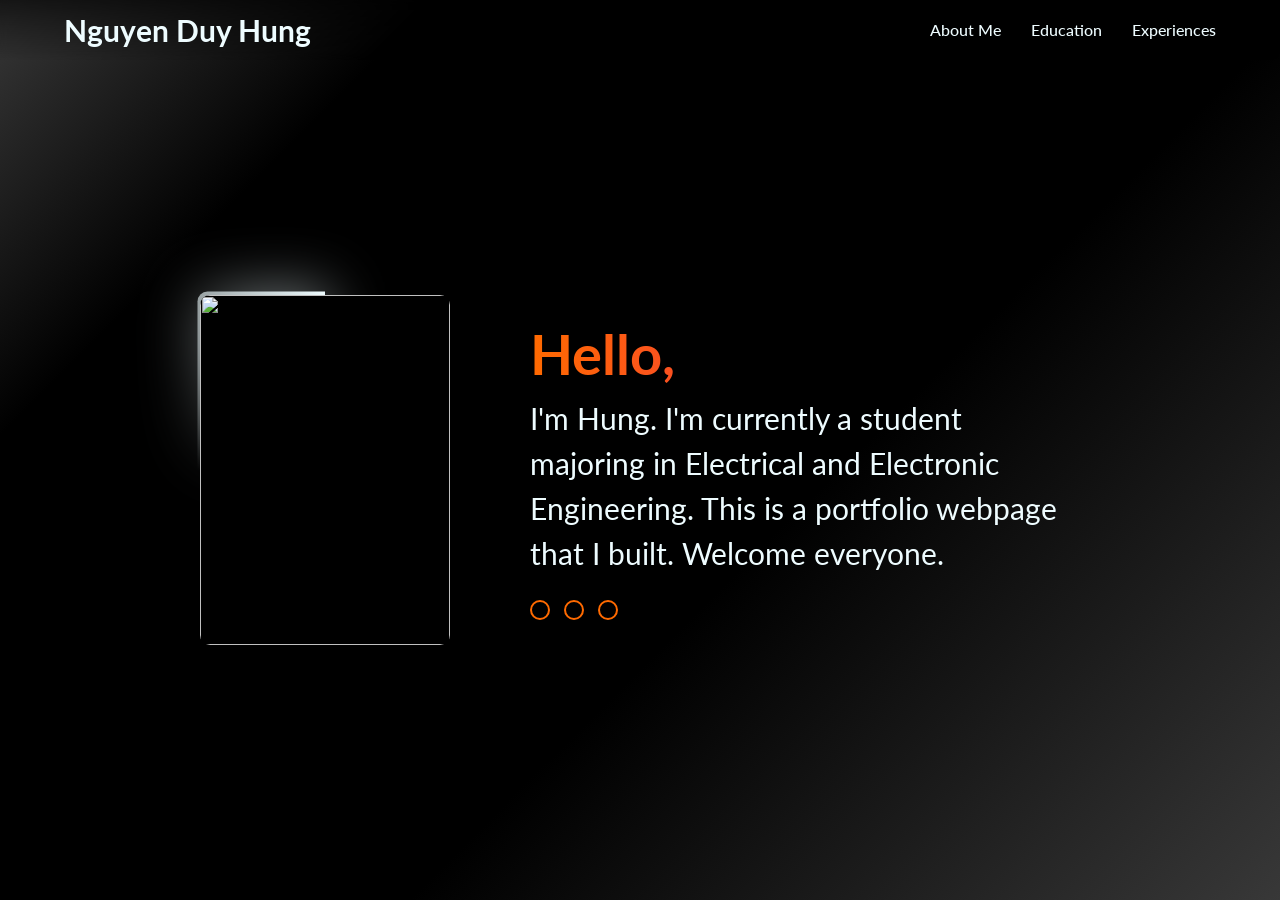
==== index.html @ d28eaec3 "initial commit" ====
<!DOCTYPE html>

<html lang="en">
    <head>
        <meta charset="utf-8">
        <meta name="viewport" content="width=device-width, initial-scale=1">
        <link href="https://cdn.jsdelivr.net/npm/bootstrap@5.3.8/dist/css/bootstrap.min.css" rel="stylesheet" integrity="sha384-sRIl4kxILFvY47J16cr9ZwB07vP4J8+LH7qKQnuqkuIAvNWLzeN8tE5YBujZqJLB" crossorigin="anonymous">
        <script src="https://cdn.jsdelivr.net/npm/bootstrap@5.3.8/dist/js/bootstrap.bundle.min.js" integrity="sha384-FKyoEForCGlyvwx9Hj09JcYn3nv7wiPVlz7YYwJrWVcXK/BmnVDxM+D2scQbITxI" crossorigin="anonymous"></script>
        <script src="https://cdn.jsdelivr.net/npm/@popperjs/core@2.11.8/dist/umd/popper.min.js" integrity="sha384-I7E8VVD/ismYTF4hNIPjVp/Zjvgyol6VFvRkX/vR+Vc4jQkC+hVqc2pM8ODewa9r" crossorigin="anonymous"></script>
        <script defer src="D:\\coding\\portfolio\\script.js"></script>
        <link href="https://cdn.boxicons.com/3.0.8/fonts/basic/boxicons.min.css" rel="stylesheet">
        <link href="https://cdn.boxicons.com/3.0.8/fonts/filled/boxicons-filled.min.css" rel="stylesheet">
        <link href="https://cdn.boxicons.com/3.0.8/fonts/brands/boxicons-brands.min.css" rel="stylesheet">
        <link href="styles2.css" rel="stylesheet">
        <title>Portfolio</title>
    </head>
    <body>
        <header>
            <a href="index.html" class="name">Nguyen Duy Hung</a>
            <nav>
                <a href="about.html">About Me</a>
                <a href="education.html">Education</a>
                <a href="experience.html">Experiences</a>
            </nav>
        </header>
        <section class="home">
            <div class="photo"><img src="D:\\coding\\portfolio\\images\\photo1.png"></div>
            <div class="intro">
                <h1 class="intro-name">Hello,</h1>
                <p class="intro-p">
                    I'm Hung. I'm currently a student majoring in Electrical and Electronic Engineering. This is a portfolio webpage that I built. Welcome everyone.
                </p>
                <div class="contact-btn">
                    <a href="https://github.com/hunge1303"><i class="bxl bx-github"></i></a>
                    <a href="https://www.linkedin.com/in/hung-nguyen-0bb8643a1?utm_source=share_via&utm_content=profile&utm_medium=member_android"><i class="bxl bx-linkedin-square"></i></a>
                    <a href="https://www.instagram.com/kingsman.hunge?igsh=MXc4YW05bnI3c3QzZw=="><i class="bxl bx-instagram"></i></a>
                </div>
            </div>
        </section>
    </body>
</html>
---- styles2.css ----
@import url('https://fonts.googleapis.com/css2?family=Lato:ital,wght@0,100;0,300;0,400;0,700;0,900;1,100;1,300;1,400;1,700;1,900&family=Pinyon+Script&display=swap');
body{
    font-family: lato;
    min-height: 100vh;
    overflow-x: hidden;
    color: #eefcff;
    background-image: linear-gradient(135deg, #383838, black 20% 60%, #383838);
}

@view-transition {
    navigation: auto;
}

*{
    box-sizing: border-box;
}

a{
    text-decoration: none;
    color: #eefcff;
}

header{
    position: fixed;
    top: 0;
    left: 0;
    right: 0;
    z-index: 100;
    height: 60px;
    display: flex;
    justify-content: space-between;
    align-items: center;
    padding: 0 5%;
    background: linear-gradient(to bottom, rgba(0,0,0,0.6), transparent);
    backdrop-filter: blur(4px);
}

header .name{
    font-size: 30px;
    font-weight: bold;
    white-space: nowrap;
}

header nav{
    flex-wrap: wrap;
    display: flex;
    align-items: center;
    gap: 30px;
}

header nav a{
    font-weight: 500;
    transition: 0.5s ease;
}

header nav a:hover{
    opacity: 0.7;
}

img{
    width: 100%;
    height: 100%;
    object-fit: cover;
    background-color: rgb(0, 0, 0);
    border-radius: 10px;
}

section.home {
    display: flex;
    justify-content: center;
    align-items: center;
    gap: 80px;
    min-height: 100svh;
    padding: 80px 5% 40px;
    overflow: visible;
}

.intro{
    display: flex;
    flex-direction: column;
    max-width: 550px;
}

.intro-name{
    font-size: clamp(2rem, 5vw, 3.5rem);
    background: #ff6a00;
    background: -webkit-linear-gradient(
        to right,
        #ff6a00,
        #ee0979
    );
    background: linear-gradient(
        to right,
        #ff6a00,
        #ee0979
    );
    -webkit-background-clip: text;
    -webkit-text-fill-color: transparent;
    position: relative;
    font-weight: bold;
    opacity: 0;
    z-index: 2;
    animation-delay: 3s;
    animation-name: sliding-right;
    animation-duration: 3s;
    animation-timing-function: ease-in-out;
    animation-fill-mode: forwards;
}

.intro-p {
    position: relative;
    opacity: 0;
    width: 100%;
    font-size: 30px;
    animation-delay: 3s;
    animation-name: sliding-right;
    animation-duration: 3s;
    animation-timing-function: ease-in-out;
    animation-fill-mode: forwards;
}

.gradient-canvas{
    position: absolute;
    top: 0;
    left: 0;
    width: 100%;
    height: 100%;
}

.contact-btn a{
    display: inline-flex;
    padding: 8px;
    border: 2px solid #ff6a00;
    border-radius: 50%;
    font-size: 20px;
    color: #ff6a00;
    opacity: 0;
    margin-right: 10px;
    transition: 0.5s;
    animation-delay: 3s;
    animation-name: sliding-right;
    animation-duration: 3s;
    animation-timing-function: ease-in-out;
    animation-fill-mode: forwards;
}

.contact-btn a:hover{
    background: #ff6a00;
    color: #383838;
    box-shadow: 0 0 10px #ff6a00;
}

@media (max-width: 1000px) {
    nav{
        flex-direction: column;
        gap: 2rem;
    }
    h2 {
        font-size: 40px;
    }

    .paragraph-large {
        font-size: 18px;
    }

    .padding-vertical-xlarge {
        padding-top: 80px;
        padding-bottom: 80px;
    }

    .timeline-item {
        grid-template-columns: 64px 1fr;
        width: 100%;
    }

    .timeline-left {
        text-align: left;
        grid-area: 1 / 2 / 2 / 3;
    }

    .timeline-centre {
        justify-content: flex-start;
        grid-area: 1 / 1 / 3 / 2;
    }

    .timeline-right {
        grid-area: span 1 / span 1 / span 1 / span 1;
    }

    .timeline-date-text {
        margin-bottom: 24px;
        font-size: 36px;
    }

    .timeline-text {
        font-size: 20px;
    }

    .timeline-progress {
        left: 6px;
    }

    .margin-bottom-xlarge {
        margin-bottom: 48px;
    }
}

@property --angle{
    syntax: "<angle>";
    initial-value: 0deg;
    inherits: false;
}

.photo{
    position: relative;
    flex-shrink: 0;
    width: 250px;
    height: 350px;
    opacity: 0;
    animation: opening 3s ease-in-out forwards;
}

.photo::before{
    z-index: -2;
    filter: blur(30px);
    opacity: 0.6;
}


.photo::after, .photo::before{
    content: "";
    position: absolute;
    height: 102%;
    width: 102%;
    top: 50%;
    left: 50%;
    transform: translate(-50%, -50%);
    border-radius: 10px;
    background-image: conic-gradient(from var(--angle), transparent 75%, #eefcff);
    z-index: -1;
    animation: glowing 3.5s linear infinite;
}

@keyframes glowing {
    from{
        --angle: 0deg;
    }to {
        --angle: 360deg;
    }
}

@keyframes opening {
    0% {
        transform: translateX(60px);
        opacity: 0;
    }
    50% {
        transform: translateX(60px);
        opacity: 1;
    }
    100% {
        transform: translateX(0);
        opacity: 1;
    }
}

@keyframes sliding-right {
    0% {
        transform: translateX(-20px);
        opacity: 0;
    }
    50% {
        transform: translateX(-20px);
        opacity: 1;
    }
    100% {
        transform: translateX(0);
        opacity: 1;
    }
}

.about{
    min-height: calc(100vh - 60px);
    margin-top: 60px;
    flex-direction: column;
    align-items: flex-start;
    padding: 0 5%;
    font-size: 20px;
}

.about h2{
    font-size: 40px;
    font-weight: bold;
    background: #ff6a00;
    background: -webkit-linear-gradient(
        to right,
        #ff6a00,
        #ee0979
    );
    background: linear-gradient(
        to right,
        #ff6a00,
        #ee0979
    );
    -webkit-background-clip: text;
    -webkit-text-fill-color: transparent;
}

.timeline-image-wrapper img{
    vertical-align: middle;
    max-width: 100%;
    display: inline-block;
}

.margin-bottom-medium h2{
    font-size: 50px;
    background: #ff6a00;
    background: -webkit-linear-gradient(
        to right,
        #ff6a00,
        #ee0979
    );
    background: linear-gradient(
        to right,
        #ff6a00,
        #ee0979
    );
    -webkit-background-clip: text;
    -webkit-text-fill-color: transparent;
}

.highschool {
    position: relative;
}

.timeline-container {
    width: 90vw;
    max-width: 1360px;
    margin-left: auto;
    margin-right: auto;
}

.margin-bottom-medium {
    margin-bottom: 32px;
}

.paragraph-large {
    letter-spacing: -0.02em;
    font-size: 20px;
}

.timeline-heading {
    background-image: linear-gradient(135deg, #383838, #0a0a0a 25% 100%);
}

.padding-vertical-xlarge {
    padding-top: 120px;
    padding-bottom: 120px;
}

.timeline-heading-wrapper {
    color: #fff;
    text-align: center;
    max-width: 640px;
    margin-left: auto;
    margin-right: auto;
}

.timeline-component {
    flex-direction: column;
    justify-content: center;
    align-items: center;
    max-width: 1120px;
    margin-left: auto;
    margin-right: auto;
    display: flex;
    position: relative;
}

.timeline-item {
    z-index: 2;
    display: grid;
    grid-column-gap: 0px;
    grid-row-gap: 0px;
    grid-template-rows: auto;
    grid-template-columns: 1fr 180px 1fr;
    padding-top: 80px;
    position: relative;
}

.timeline-left {
    text-align: right;
    justify-content: flex-end;
    align-items: stretch;
}

.timeline-centre {
    justify-content: center;
    display: flex;
}

.timeline-right {
    opacity: 0;
    filter: blur(6px);
    transform: translateX(80%);
    transition: all 1s;
}

.show{
    opacity: 1;
    filter: blur(0);
    transform: translateX(0);
}

.timeline-date {
    color: white;
    letter-spacing: -0.03em;
    font-size: 40px;
    font-weight: 500;
    line-height: 1.2;
    position: sticky;
    top: 50vh;
}

.timeline-text {
    color: white;
    font-size: 24px;
    font-weight: 500;
    line-height: 1.3;
}

.timeline-circle {
    background-color: white;
    border-radius: 100%;
    width: 15px;
    min-width: 15px;
    max-width: 15px;
    height: 15px;
    min-height: 15px;
    max-height: 15px;
    position: sticky;
    top: 50vh;
    box-shadow: 0 0 0 8px #0a0a0a;
}

.timeline-progress {
    z-index: -2;
    background-color: #414141;
    width: 3px;
    height: 100%;
    position: absolute;
}

.timeline-progress-bar {
    z-index: -1;
    background: #ff6a00;
    background: -webkit-linear-gradient(
        to right,
        #ff6a00,
        #ee0979
    );
    background: linear-gradient(
        to right,
        #ff6a00,
        #ee0979
    );
    width: 3px;
    height: 50vh;
    position: fixed;
    inset: 0 auto 50vh;
}

.section-timeline {
    z-index: -3;
    background-color: #0a0a0a;
    position: relative;
}

.margin-bottom-xlarge {
    margin-bottom: 56px;
}

.overlay-fade-top {
    background-image: linear-gradient(#0a0a0a, #0a0a0a00);
    height: 80px;
    position: absolute;
    inset: 0% 0% auto;
}

.overlay-fade-bottom {
    background-image: linear-gradient(to top, #0a0a0a, #0a0a0a00);
    height: 80px;
    position: absolute;
    inset: auto 0% 0%;
}

.experience {
    min-height: calc(100vh - 60px);
    display: flex;
    flex-direction: column;
    justify-content: center;
    align-items: flex-start;
    padding-left: 5%;
    padding-right: 5%;
}

.exp-heading {
    font-size: clamp(2rem, 5vw, 3.5rem);
    background: #ff6a00;
    background: -webkit-linear-gradient(
        to right,
        #ff6a00,
        #ee0979
    );
    background: linear-gradient(
        to right,
        #ff6a00,
        #ee0979
    );
    -webkit-background-clip: text;
    -webkit-text-fill-color: transparent;
}
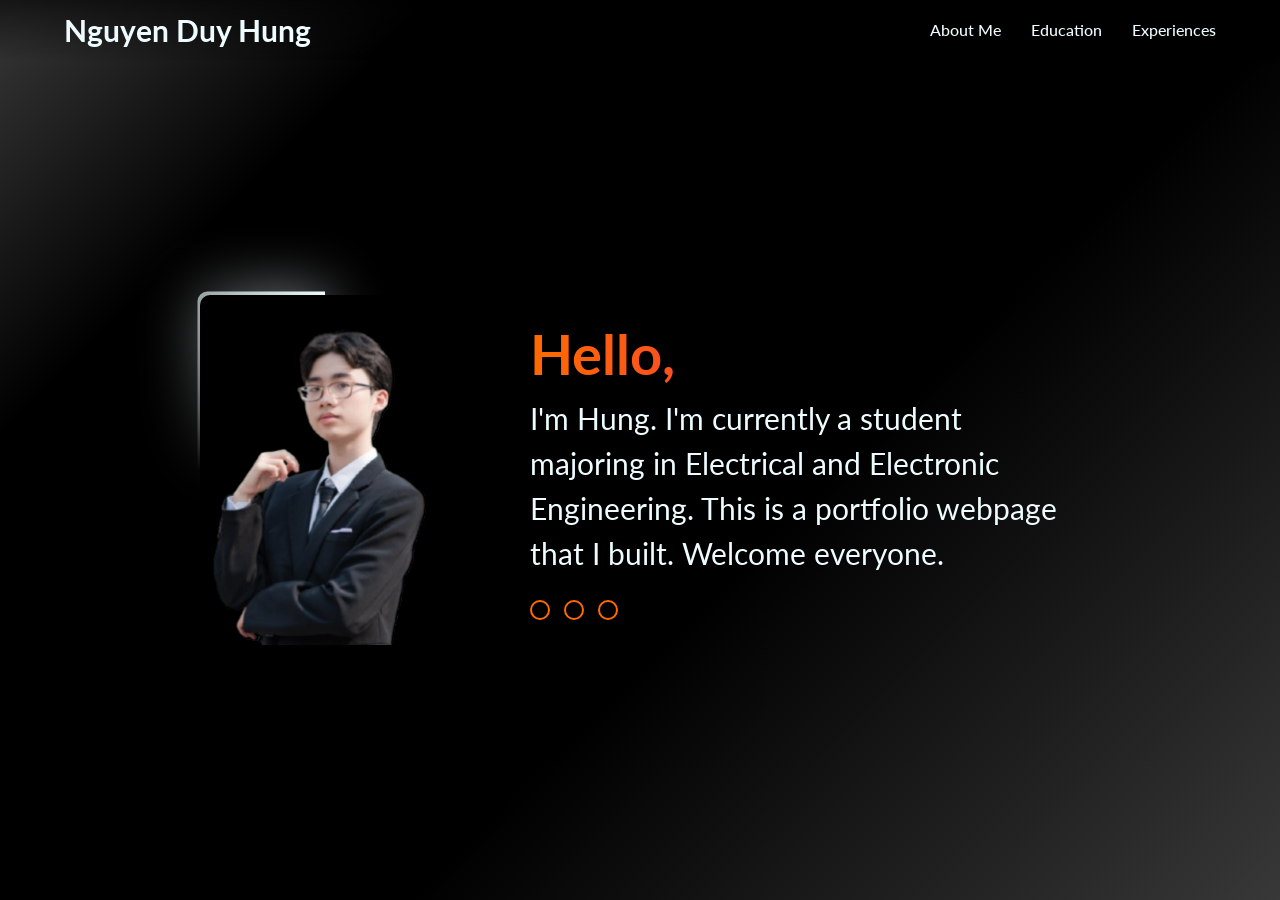
==== commit a742804e: "edit paths" ====
--- a/index.html
+++ b/index.html
@@ -7,7 +7,7 @@
         <link href="https://cdn.jsdelivr.net/npm/bootstrap@5.3.8/dist/css/bootstrap.min.css" rel="stylesheet" integrity="sha384-sRIl4kxILFvY47J16cr9ZwB07vP4J8+LH7qKQnuqkuIAvNWLzeN8tE5YBujZqJLB" crossorigin="anonymous">
         <script src="https://cdn.jsdelivr.net/npm/bootstrap@5.3.8/dist/js/bootstrap.bundle.min.js" integrity="sha384-FKyoEForCGlyvwx9Hj09JcYn3nv7wiPVlz7YYwJrWVcXK/BmnVDxM+D2scQbITxI" crossorigin="anonymous"></script>
         <script src="https://cdn.jsdelivr.net/npm/@popperjs/core@2.11.8/dist/umd/popper.min.js" integrity="sha384-I7E8VVD/ismYTF4hNIPjVp/Zjvgyol6VFvRkX/vR+Vc4jQkC+hVqc2pM8ODewa9r" crossorigin="anonymous"></script>
-        <script defer src="D:\\coding\\portfolio\\script.js"></script>
+        <script defer src="script.js"></script>
         <link href="https://cdn.boxicons.com/3.0.8/fonts/basic/boxicons.min.css" rel="stylesheet">
         <link href="https://cdn.boxicons.com/3.0.8/fonts/filled/boxicons-filled.min.css" rel="stylesheet">
         <link href="https://cdn.boxicons.com/3.0.8/fonts/brands/boxicons-brands.min.css" rel="stylesheet">
@@ -24,7 +24,7 @@
             </nav>
         </header>
         <section class="home">
-            <div class="photo"><img src="D:\\coding\\portfolio\\images\\photo1.png"></div>
+            <div class="photo"><img src="images/photo1.png"></div>
             <div class="intro">
                 <h1 class="intro-name">Hello,</h1>
                 <p class="intro-p">
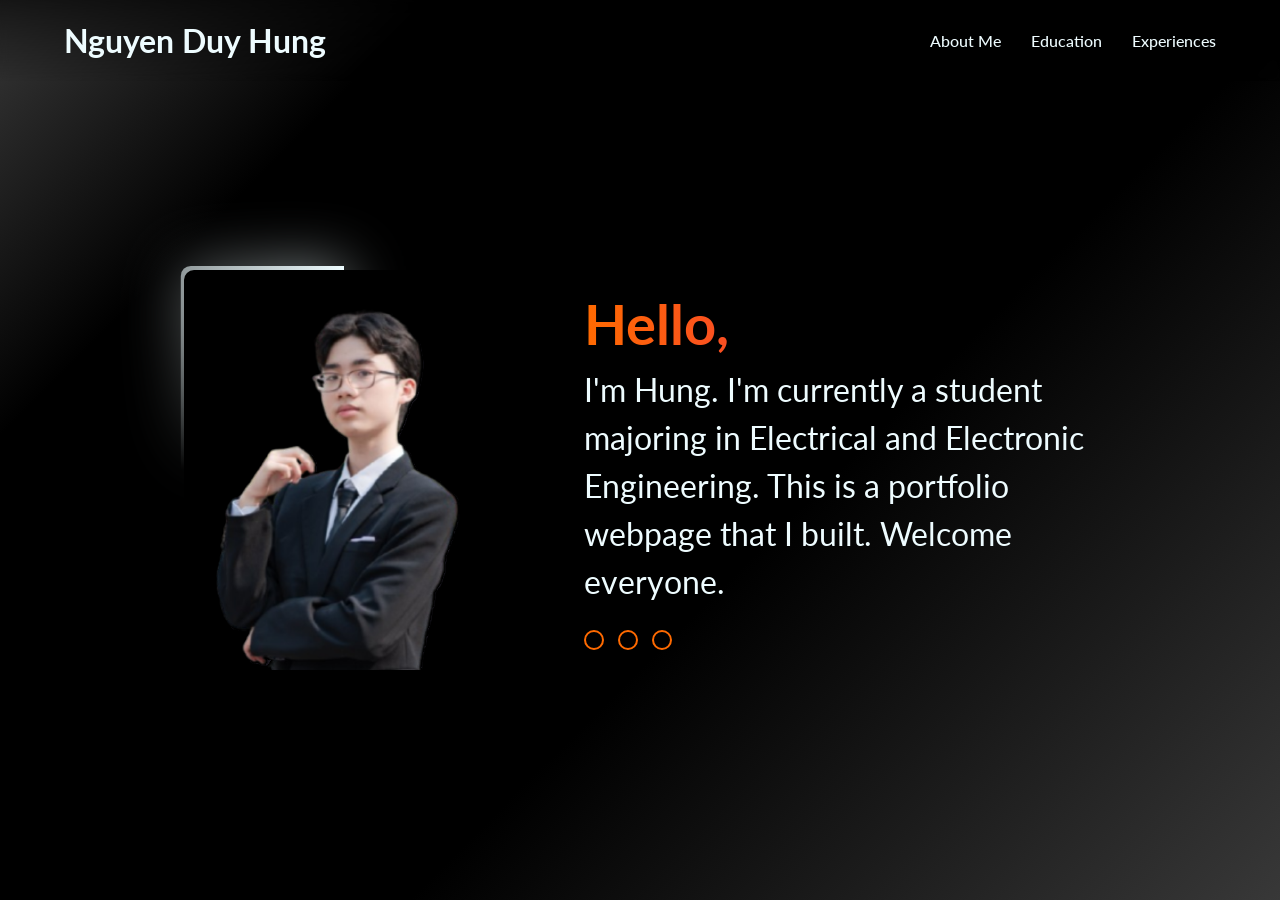
==== commit 16cdcdda: "edit css" ====
--- a/index.html
+++ b/index.html
@@ -17,10 +17,21 @@
     <body>
         <header>
             <a href="index.html" class="name">Nguyen Duy Hung</a>
-            <nav>
+            <nav class="nav-links">
                 <a href="about.html">About Me</a>
                 <a href="education.html">Education</a>
                 <a href="experience.html">Experiences</a>
+                <div class="dropdown">
+                    <a class="btn btn-secondary dropdown-toggle" href="#" role="button" data-bs-toggle="dropdown" aria-expanded="false">
+                        Menu
+                    </a>
+
+                    <ul class="dropdown-menu">
+                        <li><a class="dropdown-item" href="about.html">About Me</a></li>
+                        <li><a class="dropdown-item" href="education.html">Education</a></li>
+                        <li><a class="dropdown-item" href="experience.html">Experience</a></li>
+                    </ul>
+                </div>
             </nav>
         </header>
         <section class="home">
--- a/styles2.css
+++ b/styles2.css
@@ -26,7 +26,7 @@
     left: 0;
     right: 0;
     z-index: 100;
-    height: 60px;
+    height: 9%;
     display: flex;
     justify-content: space-between;
     align-items: center;
@@ -36,7 +36,7 @@
 }
 
 header .name{
-    font-size: 30px;
+    font-size: clamp(1rem, 2.5vw, 3rem);
     font-weight: bold;
     white-space: nowrap;
 }
@@ -58,8 +58,8 @@
 }
 
 img{
-    width: 100%;
-    height: 100%;
+    max-width: 100%;
+    height: auto;
     object-fit: cover;
     background-color: rgb(0, 0, 0);
     border-radius: 10px;
@@ -78,11 +78,11 @@
 .intro{
     display: flex;
     flex-direction: column;
-    max-width: 550px;
+    max-width: 40vw;
 }
 
 .intro-name{
-    font-size: clamp(2rem, 5vw, 3.5rem);
+    font-size: clamp(1rem, 5vw, 3.5rem);
     background: #ff6a00;
     background: -webkit-linear-gradient(
         to right,
@@ -111,7 +111,7 @@
     position: relative;
     opacity: 0;
     width: 100%;
-    font-size: 30px;
+    font-size: clamp(1rem, 2.5vw, 2rem);;
     animation-delay: 3s;
     animation-name: sliding-right;
     animation-duration: 3s;
@@ -150,11 +150,19 @@
     box-shadow: 0 0 10px #ff6a00;
 }
 
+.dropdown {
+    display: none;
+}
+
 @media (max-width: 1000px) {
-    nav{
-        flex-direction: column;
-        gap: 2rem;
-    }
+    .nav-links{
+        display: none;
+    }
+
+    .dropdown {
+        display: block;
+    }
+
     h2 {
         font-size: 40px;
     }
@@ -214,8 +222,8 @@
 .photo{
     position: relative;
     flex-shrink: 0;
-    width: 250px;
-    height: 350px;
+    width: 25vw;
+    height: auto;
     opacity: 0;
     animation: opening 3s ease-in-out forwards;
 }
@@ -519,4 +527,9 @@
     );
     -webkit-background-clip: text;
     -webkit-text-fill-color: transparent;
+}
+
+.experience img {
+    max-width: 100%;
+    height: 100%;
 }
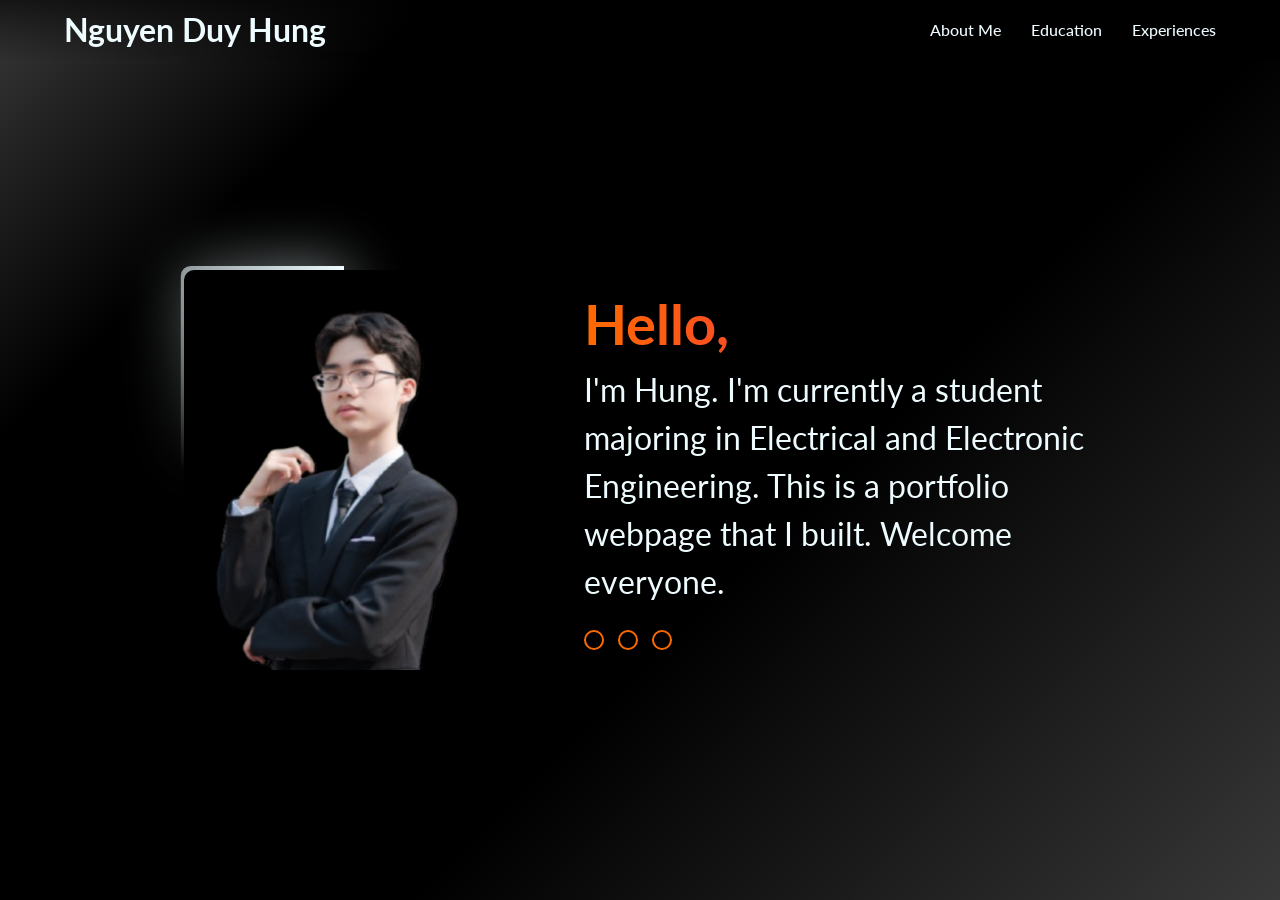
==== commit 4c750eeb: "edit all" ====
--- a/index.html
+++ b/index.html
@@ -21,18 +21,18 @@
                 <a href="about.html">About Me</a>
                 <a href="education.html">Education</a>
                 <a href="experience.html">Experiences</a>
-                <div class="dropdown">
-                    <a class="btn btn-secondary dropdown-toggle" href="#" role="button" data-bs-toggle="dropdown" aria-expanded="false">
-                        Menu
-                    </a>
+            </nav>
+            <div class="dropdown">
+                <a class="btn btn-secondary dropdown-toggle" href="#" role="button" data-bs-toggle="dropdown" aria-expanded="false">
+                    Menu
+                </a>
 
-                    <ul class="dropdown-menu">
-                        <li><a class="dropdown-item" href="about.html">About Me</a></li>
-                        <li><a class="dropdown-item" href="education.html">Education</a></li>
-                        <li><a class="dropdown-item" href="experience.html">Experience</a></li>
-                    </ul>
-                </div>
-            </nav>
+                <ul class="dropdown-menu">
+                    <li><a class="dropdown-item" href="about.html">About Me</a></li>
+                    <li><a class="dropdown-item" href="education.html">Education</a></li>
+                    <li><a class="dropdown-item" href="experience.html">Experience</a></li>
+                </ul>
+            </div>
         </header>
         <section class="home">
             <div class="photo"><img src="images/photo1.png"></div>
--- a/styles2.css
+++ b/styles2.css
@@ -26,7 +26,7 @@
     left: 0;
     right: 0;
     z-index: 100;
-    height: 9%;
+    height: 60px;
     display: flex;
     justify-content: space-between;
     align-items: center;
@@ -154,65 +154,6 @@
     display: none;
 }
 
-@media (max-width: 1000px) {
-    .nav-links{
-        display: none;
-    }
-
-    .dropdown {
-        display: block;
-    }
-
-    h2 {
-        font-size: 40px;
-    }
-
-    .paragraph-large {
-        font-size: 18px;
-    }
-
-    .padding-vertical-xlarge {
-        padding-top: 80px;
-        padding-bottom: 80px;
-    }
-
-    .timeline-item {
-        grid-template-columns: 64px 1fr;
-        width: 100%;
-    }
-
-    .timeline-left {
-        text-align: left;
-        grid-area: 1 / 2 / 2 / 3;
-    }
-
-    .timeline-centre {
-        justify-content: flex-start;
-        grid-area: 1 / 1 / 3 / 2;
-    }
-
-    .timeline-right {
-        grid-area: span 1 / span 1 / span 1 / span 1;
-    }
-
-    .timeline-date-text {
-        margin-bottom: 24px;
-        font-size: 36px;
-    }
-
-    .timeline-text {
-        font-size: 20px;
-    }
-
-    .timeline-progress {
-        left: 6px;
-    }
-
-    .margin-bottom-xlarge {
-        margin-bottom: 48px;
-    }
-}
-
 @property --angle{
     syntax: "<angle>";
     initial-value: 0deg;
@@ -290,6 +231,7 @@
 .about{
     min-height: calc(100vh - 60px);
     margin-top: 60px;
+    padding-top: 40px;
     flex-direction: column;
     align-items: flex-start;
     padding: 0 5%;
@@ -532,4 +474,96 @@
 .experience img {
     max-width: 100%;
     height: 100%;
+}
+
+@media (max-width: 768px) {
+    .nav-links{
+        display: none;
+    }
+
+    .dropdown {
+        display: block;
+    }
+
+    section.home {
+        flex-direction: column;
+        gap: 30px;
+        padding-top: 90px;
+        align-items: center;
+        text-align: center;
+    }
+
+    .photo {
+        width: 65vw;
+        max-width: 280px;
+    }
+
+    .intro {
+        max-width: 90vw;
+        align-items: center;
+    }
+
+    .about {
+        padding-top: 20px;
+    }
+
+    .paragraph-large {
+        font-size: 18px;
+    }
+
+    .padding-vertical-xlarge {
+        padding-top: 80px;
+        padding-bottom: 80px;
+    }
+
+    .timeline-item {
+        grid-template-columns: 64px 1fr;
+        width: 100%;
+    }
+
+    .timeline-left {
+        text-align: left;
+        grid-area: 1 / 2 / 2 / 3;
+    }
+
+    .timeline-centre {
+        justify-content: flex-start;
+        grid-area: 1 / 1 / 3 / 2;
+    }
+
+    .timeline-right {
+        grid-area: span 1 / span 1 / span 1 / span 1;
+    }
+
+    .timeline-date-text {
+        margin-bottom: 24px;
+        font-size: 36px;
+    }
+
+    .timeline-text {
+        font-size: 20px;
+    }
+
+    .timeline-progress {
+        left: 6px;
+    }
+
+    .margin-bottom-xlarge {
+        margin-bottom: 48px;
+    }
+
+    .experience {
+        padding-top: 80px;
+        padding-bottom: 40px;
+    }
+
+    .experience .d-flex {
+        flex-direction: column;
+        align-items: stretch;
+        gap: 16px;
+    }
+
+    .experience .card {
+        width: 100%;
+    }
 }
